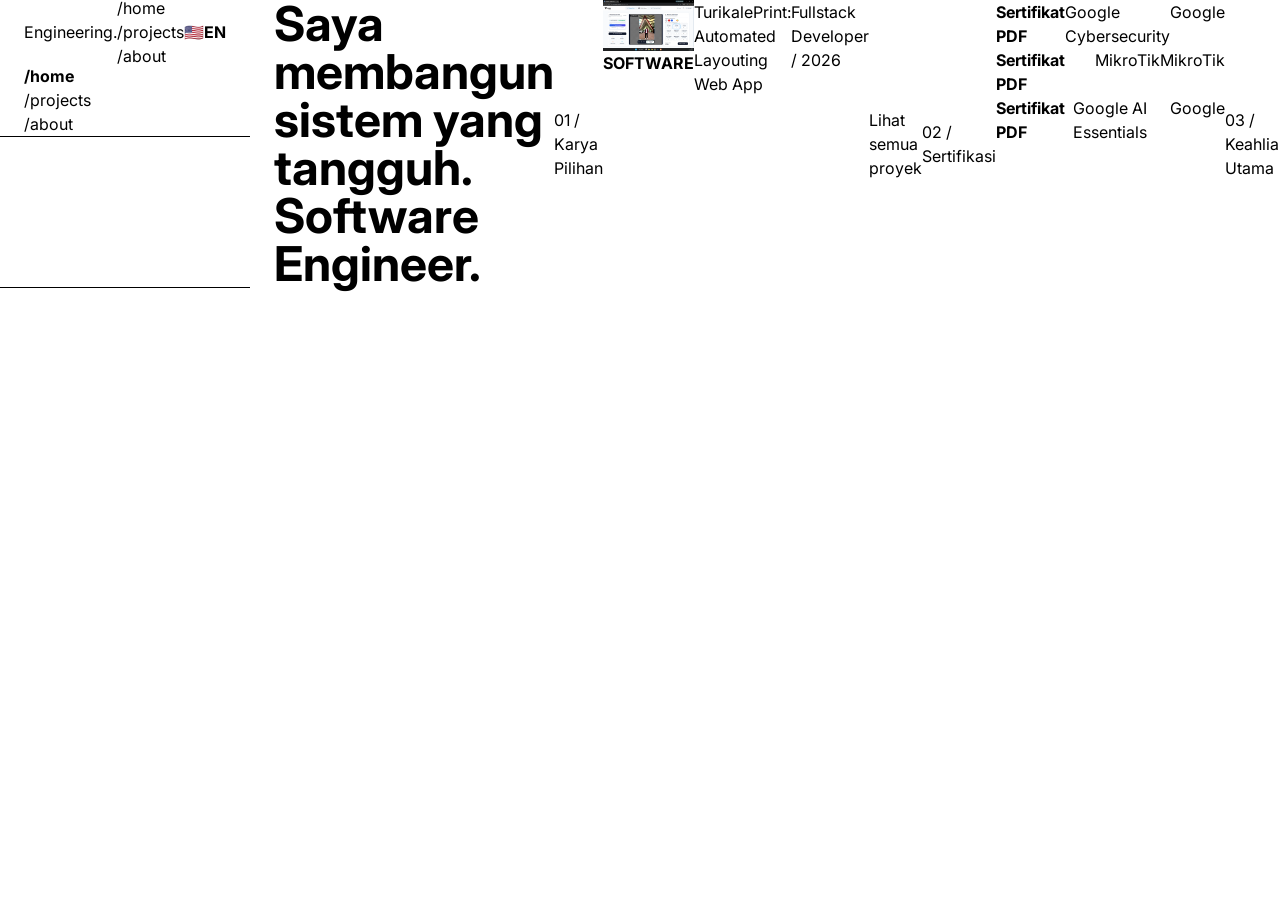
==== index.html @ 5d5f7af2 "update icon github dan linkedin" ====
<!DOCTYPE html>
<html lang="id" class="scroll-smooth">
<head>
    <meta charset="UTF-8">
    <meta name="viewport" content="width=device-width, initial-scale=1.0">
    <title>Engineering.</title>
    
    <!-- Google Fonts: Inter & JetBrains Mono -->
    <link rel="preconnect" href="https://fonts.googleapis.com">
    <link rel="preconnect" href="https://fonts.gstatic.com" crossorigin>
    <link href="https://fonts.googleapis.com/css2?family=Inter:wght@300;400;500;600;700&family=JetBrains+Mono:wght@400;500;700&display=swap" rel="stylesheet">
    
    <!-- Tailwind CSS (via CDN) -->
    <script src="https://cdn.tailwindcss.com"></script>
    <script>
        tailwind.config = {
            theme: {
                extend: {
                    fontFamily: {
                        sans: ['Inter', 'sans-serif'],
                        mono: ['JetBrains Mono', 'monospace'],
                    },
                    colors: {
                        background: '#0A0A0A',
                        surface: '#111111',
                        border: 'rgba(255, 255, 255, 0.1)',
                        text: '#EDEDED',
                        muted: '#888888',
                        accent: '#E5E5E5',
                    }
                }
            }
        }
    </script>

    <!-- Custom CSS -->
    <link rel="stylesheet" href="/assets/css/app.css">
    <style>
        /* Custom minimal scrollbar */
        ::-webkit-scrollbar { width: 8px; }
        ::-webkit-scrollbar-track { background: #0A0A0A; }
        ::-webkit-scrollbar-thumb { background: #333; border-radius: 4px; }
        ::-webkit-scrollbar-thumb:hover { background: #555; }
        
        /* Utility for hairline borders */
        .hairline-t { border-top: 1px solid rgba(255,255,255,0.1); }
        .hairline-b { border-bottom: 1px solid rgba(255,255,255,0.1); }
    </style>
    
    <!-- Lucide Icons -->
    <script src="https://unpkg.com/lucide@latest"></script>
</head>
<body class="bg-background text-text font-sans antialiased selection:bg-white/20 selection:text-white flex flex-col min-h-screen">

    <!-- Header / Navbar Component -->
    <!-- views/components/navbar.php -->
<nav id="navbar" class="sticky top-0 z-50 w-full bg-background/80 backdrop-blur-md border-b border-border transition-all duration-300">
    <div class="max-w-5xl mx-auto px-6">
        <div class="flex items-center justify-between h-16">
            
            <!-- Brand / Logo -->
            <a href="/" class="flex items-center gap-2.5 group focus:outline-none" aria-label="Home">
                <div class="w-2 h-2 rounded-full bg-emerald-500 shadow-[0_0_8px_rgba(16,185,129,0.7)] group-hover:scale-125 transition-transform duration-300"></div>
                <span class="font-mono text-xs md:text-sm font-semibold tracking-tight text-text opacity-90 group-hover:opacity-100 transition-opacity">
                    Engineering.                </span>
            </a>

            <!-- Right Actions Area (Desktop Navigation + Language Switcher + Mobile Toggle) -->
            <div class="flex items-center gap-3 sm:gap-6">
                
                <!-- Desktop Navigation Links -->
                <div class="hidden md:flex items-center gap-1 font-mono text-xs">
                    <a href="/" class="px-3 py-1.5 rounded-lg transition-all duration-200 text-text bg-white/5 font-semibold border border-white/10">
                        <span data-id="/home" data-en="/home">/home</span>
                    </a>
                    <a href="/projects" class="px-3 py-1.5 rounded-lg transition-all duration-200 text-muted hover:text-text hover:bg-white/5 border border-transparent">
                        <span data-id="/projects" data-en="/projects">/projects</span>
                    </a>
                    <a href="/about" class="px-3 py-1.5 rounded-lg transition-all duration-200 text-muted hover:text-text hover:bg-white/5 border border-transparent">
                        <span data-id="/about" data-en="/about">/about</span>
                    </a>
                </div>

                <!-- Language Switcher Button (Desktop & Mobile) -->
                <button type="button" class="lang-switcher-btn group flex items-center gap-1.5 px-2.5 py-1.5 rounded-lg border border-border bg-surface/70 hover:bg-surface hover:border-accent/40 text-xs font-mono text-text transition-all duration-200 cursor-pointer focus:outline-none focus-visible:ring-1 focus-visible:ring-accent" aria-label="Switch Language" title="Switch Language">
                    <span class="lang-flag text-sm leading-none select-none">🇺🇸</span>
                    <span class="lang-label font-bold text-[11px] text-muted group-hover:text-text transition-colors">EN</span>
                </button>

                <!-- Mobile Menu Toggle Button -->
                <div class="md:hidden flex items-center">
                    <button type="button" id="mobile-menu-btn" class="p-2 -mr-2 text-muted hover:text-text hover:bg-white/5 rounded-lg transition-colors focus:outline-none" aria-expanded="false" aria-controls="mobile-menu" aria-label="Toggle menu">
                        <i data-lucide="menu" id="icon-menu" class="w-5 h-5"></i>
                        <i data-lucide="x" id="icon-close" class="w-5 h-5 hidden"></i>
                    </button>
                </div>

            </div>

        </div>
    </div>

    <!-- Mobile Navigation Menu -->
    <div id="mobile-menu" class="md:hidden absolute top-16 left-0 w-full bg-surface/95 backdrop-blur-lg border-b border-border grid grid-rows-[0fr] opacity-0 invisible transition-all duration-300 ease-in-out shadow-2xl overflow-hidden">
        <div class="min-h-0">
            <div class="px-6 py-5 space-y-2 font-mono text-sm">
                <a href="/" class="flex items-center px-3 py-2.5 rounded-lg transition-colors text-text bg-white/10 font-bold">
                    <span data-id="/home" data-en="/home">/home</span>
                </a>
                <a href="/projects" class="flex items-center px-3 py-2.5 rounded-lg transition-colors text-muted hover:text-text hover:bg-white/5">
                    <span data-id="/projects" data-en="/projects">/projects</span>
                </a>
                <a href="/about" class="flex items-center px-3 py-2.5 rounded-lg transition-colors text-muted hover:text-text hover:bg-white/5">
                    <span data-id="/about" data-en="/about">/about</span>
                </a>
            </div>
        </div>
    </div>
</nav>
    <!-- Main Content -->
    <main class="flex-grow flex flex-col">
        <!-- views/home/index.php -->

<div class="max-w-5xl mx-auto px-6 py-24 md:py-32 flex flex-col gap-32">
    
    <!-- Hero Section -->
    <section id="hero" class="flex flex-col">
        <h1 class="text-5xl md:text-7xl lg:text-8xl font-bold tracking-tighter text-text leading-[1.1]">
            <span data-id="Saya membangun sistem yang tangguh." data-en="I build resilient systems.">
                Saya membangun sistem yang tangguh.            </span><br>
            <span class="text-muted font-medium" data-id="Software Engineer." data-en="Software Engineer.">
                Software Engineer.            </span>
        </h1>
    </section>

    <!-- Featured Projects (Gallery) -->
    <section id="projects" class="flex flex-col gap-10">
        <div class="flex items-center gap-4">
            <span class="text-xs font-mono text-muted uppercase tracking-widest" data-id="01 / Karya Pilihan" data-en="01 / Selected Works">01 / Karya Pilihan</span>
            <div class="h-[1px] flex-grow bg-border"></div>
        </div>
        
        <!-- Gallery Grid -->
        <div class="grid grid-cols-1 md:grid-cols-2 gap-8">
                                                                    <a href="/projects/turikaleprint-automated-layouting-web-app" class="group flex flex-col gap-4 cursor-pointer ">
                        <div class="relative w-full aspect-[4/3] md:aspect-video rounded-xl bg-surface border border-border overflow-hidden">
                            <div class="absolute inset-0 bg-gradient-to-br from-white/5 to-transparent opacity-0 group-hover:opacity-100 transition-opacity z-10"></div>
                                                            <img src="/uploads/1788031743_Screenshot10.png" alt="TurikalePrint: Automated Layouting Web App" class="w-full h-full object-cover group-hover:scale-105 transition-transform duration-700">
                                                        
                            <!-- Project Category Type Badge -->
                            <div class="absolute top-3 right-3 z-20">
                                                                    <span class="text-[10px] font-mono font-bold px-2 py-0.5 rounded bg-blue-500/20 text-blue-300 border border-blue-500/30 backdrop-blur-md" data-id="SOFTWARE" data-en="SOFTWARE">SOFTWARE</span>
                                                            </div>
                        </div>
                        <div class="flex flex-col gap-1">
                            <h3 class="text-lg font-medium text-text group-hover:text-accent transition-colors" data-id="TurikalePrint: Automated Layouting Web App" data-en="TurikalePrint: Automated Layouting Web App">
                                TurikalePrint: Automated Layouting Web App                            </h3>
                            <span class="text-sm font-mono text-muted">Fullstack Developer / 2026</span>
                        </div>
                    </a>
                                    </div>
        
        <div class="flex justify-start mt-4">
            <a href="/projects" class="text-sm font-mono text-muted hover:text-text transition-colors flex items-center gap-2 group">
                <span data-id="Lihat semua proyek" data-en="View all projects">Lihat semua proyek</span>
                <i data-lucide="arrow-right" class="w-4 h-4 group-hover:translate-x-1 transition-transform"></i>
            </a>
        </div>
    </section>

    <!-- Featured Certifications (Gallery) -->
    <section id="certifications" class="flex flex-col gap-10">
        <div class="flex items-center gap-4">
            <span class="text-xs font-mono text-muted uppercase tracking-widest" data-id="02 / Sertifikasi" data-en="02 / Certifications">02 / Sertifikasi</span>
            <div class="h-[1px] flex-grow bg-border"></div>
        </div>
        
        <div class="grid grid-cols-2 md:grid-cols-4 gap-6">
                                                                    <div onclick="openPublicCertModal('/uploads/certifications/cert_20260829_204004_2b1495ad.pdf', 'Google Cybersecurity', 'Google', '2026', '', true)" class="group flex flex-col gap-3 cursor-pointer">
                        <div class="relative w-full aspect-[3/4] md:aspect-[4/3] rounded-xl bg-surface border border-border overflow-hidden">
                            <div class="absolute inset-0 bg-gradient-to-br from-white/5 to-transparent opacity-0 group-hover:opacity-100 transition-opacity z-10"></div>
                                                                                                <div class="w-full h-full flex flex-col items-center justify-center bg-red-500/10 p-4 text-center group-hover:scale-105 transition-transform duration-500">
                                        <i data-lucide="file-text" class="w-10 h-10 text-red-400 mb-2"></i>
                                        <span class="text-[10px] font-mono font-bold text-red-400 uppercase tracking-widest" data-id="Sertifikat PDF" data-en="PDF Certificate">Sertifikat PDF</span>
                                    </div>
                                                                                    </div>
                        <div class="flex flex-col">
                            <h3 class="text-sm font-medium text-text group-hover:text-accent transition-colors line-clamp-2">Google Cybersecurity</h3>
                            <span class="text-xs font-mono text-muted mt-1">Google</span>
                        </div>
                    </div>
                                                        <div onclick="openPublicCertModal('/uploads/certifications/cert_20260829_204100_8b343ef8.pdf', 'MikroTik', 'MikroTik', '2024', '', true)" class="group flex flex-col gap-3 cursor-pointer">
                        <div class="relative w-full aspect-[3/4] md:aspect-[4/3] rounded-xl bg-surface border border-border overflow-hidden">
                            <div class="absolute inset-0 bg-gradient-to-br from-white/5 to-transparent opacity-0 group-hover:opacity-100 transition-opacity z-10"></div>
                                                                                                <div class="w-full h-full flex flex-col items-center justify-center bg-red-500/10 p-4 text-center group-hover:scale-105 transition-transform duration-500">
                                        <i data-lucide="file-text" class="w-10 h-10 text-red-400 mb-2"></i>
                                        <span class="text-[10px] font-mono font-bold text-red-400 uppercase tracking-widest" data-id="Sertifikat PDF" data-en="PDF Certificate">Sertifikat PDF</span>
                                    </div>
                                                                                    </div>
                        <div class="flex flex-col">
                            <h3 class="text-sm font-medium text-text group-hover:text-accent transition-colors line-clamp-2">MikroTik</h3>
                            <span class="text-xs font-mono text-muted mt-1">MikroTik</span>
                        </div>
                    </div>
                                                        <div onclick="openPublicCertModal('/uploads/certifications/cert_20260829_204151_4a4c25c8.pdf', 'Google AI Essentials', 'Google', '2026', '', true)" class="group flex flex-col gap-3 cursor-pointer">
                        <div class="relative w-full aspect-[3/4] md:aspect-[4/3] rounded-xl bg-surface border border-border overflow-hidden">
                            <div class="absolute inset-0 bg-gradient-to-br from-white/5 to-transparent opacity-0 group-hover:opacity-100 transition-opacity z-10"></div>
                                                                                                <div class="w-full h-full flex flex-col items-center justify-center bg-red-500/10 p-4 text-center group-hover:scale-105 transition-transform duration-500">
                                        <i data-lucide="file-text" class="w-10 h-10 text-red-400 mb-2"></i>
                                        <span class="text-[10px] font-mono font-bold text-red-400 uppercase tracking-widest" data-id="Sertifikat PDF" data-en="PDF Certificate">Sertifikat PDF</span>
                                    </div>
                                                                                    </div>
                        <div class="flex flex-col">
                            <h3 class="text-sm font-medium text-text group-hover:text-accent transition-colors line-clamp-2">Google AI Essentials</h3>
                            <span class="text-xs font-mono text-muted mt-1">Google</span>
                        </div>
                    </div>
                                    </div>
    </section>

    <!-- Skills / Core Stack -->
    <section id="skills" class="flex flex-col gap-8">
        <div class="flex items-center gap-4">
            <span class="text-xs font-mono text-muted uppercase tracking-widest" data-id="03 / Keahlian Utama" data-en="03 / Core Stack">03 / Keahlian Utama</span>
            <div class="h-[1px] flex-grow bg-border"></div>
        </div>
        
        <div class="flex flex-wrap gap-3">
                                                <span class="px-4 py-2 text-sm font-mono text-text bg-surface border border-border rounded-full hover:border-muted hover:bg-white/5 transition-all">PHP</span>
                                    <span class="px-4 py-2 text-sm font-mono text-text bg-surface border border-border rounded-full hover:border-muted hover:bg-white/5 transition-all">Laravel</span>
                                    <span class="px-4 py-2 text-sm font-mono text-text bg-surface border border-border rounded-full hover:border-muted hover:bg-white/5 transition-all">JavaScript</span>
                                    <span class="px-4 py-2 text-sm font-mono text-text bg-surface border border-border rounded-full hover:border-muted hover:bg-white/5 transition-all">MySQL</span>
                                    <span class="px-4 py-2 text-sm font-mono text-text bg-surface border border-border rounded-full hover:border-muted hover:bg-white/5 transition-all">Docker</span>
                                    <span class="px-4 py-2 text-sm font-mono text-text bg-surface border border-border rounded-full hover:border-muted hover:bg-white/5 transition-all">Linux</span>
                                    <span class="px-4 py-2 text-sm font-mono text-text bg-surface border border-border rounded-full hover:border-muted hover:bg-white/5 transition-all">Cisco</span>
                                    <span class="px-4 py-2 text-sm font-mono text-text bg-surface border border-border rounded-full hover:border-muted hover:bg-white/5 transition-all">MikroTik</span>
                                    </div>
    </section>

    <!-- About Me Teaser -->
    <section id="about" class="flex flex-col gap-6">
        <div class="flex items-center gap-4 mb-2">
            <span class="text-xs font-mono text-muted uppercase tracking-widest" data-id="04 / Ringkasan" data-en="04 / Brief">04 / Ringkasan</span>
            <div class="h-[1px] flex-grow bg-border"></div>
        </div>
        
        <p class="text-lg md:text-2xl text-text leading-relaxed max-w-3xl font-light opacity-90" data-id="Saya mengubah masalah operasional dunia nyata menjadi solusi perangkat lunak yang andal, skalabel, dan efisien." data-en="I turn real-world operational bottlenecks into resilient, scalable, and highly efficient software systems.">
            Saya mengubah masalah operasional dunia nyata menjadi solusi perangkat lunak yang andal, skalabel, dan efisien.        </p>
        
        <div class="mt-6">
            <a href="/about" class="text-sm font-mono text-muted hover:text-text transition-colors flex items-center gap-2 group">
                <span data-id="Baca selengkapnya" data-en="Read full story">Baca selengkapnya</span>
                <i data-lucide="arrow-right" class="w-4 h-4 group-hover:translate-x-1 transition-transform"></i>
            </a>
        </div>
    </section>

</div>

<!-- Certificate Lightbox Modal (Image + PDF) -->
<div id="public-cert-modal" class="fixed inset-0 z-50 bg-black/85 backdrop-blur-md hidden items-center justify-center p-4">
    <div class="relative bg-surface border border-border rounded-2xl max-w-3xl w-full p-6 space-y-4 font-mono shadow-2xl">
        <div class="flex items-start justify-between border-b border-border pb-3">
            <div>
                <h3 id="pub-cert-title" class="text-base md:text-lg font-bold text-text" data-id="Sertifikat" data-en="Certificate">Sertifikat</h3>
                <p id="pub-cert-meta" class="text-xs text-muted mt-0.5"></p>
            </div>
            <button type="button" onclick="closePublicCertModal()" class="text-muted hover:text-text p-1.5 rounded-lg hover:bg-white/5 transition-colors" aria-label="Close modal">
                <i data-lucide="x" class="w-5 h-5"></i>
            </button>
        </div>

        <!-- Viewer Container -->
        <div id="pub-cert-viewer-container" class="w-full h-[450px] bg-background border border-border rounded-xl overflow-hidden flex items-center justify-center">
            <img id="pub-cert-img" src="#" alt="Certificate Preview" class="w-full h-full object-contain hidden">
            <iframe id="pub-cert-pdf-frame" src="" class="w-full h-full border-0 hidden"></iframe>
        </div>

        <div class="flex items-center justify-between pt-2 border-t border-border">
            <div id="pub-cert-direct-download" class="hidden">
                <a id="pub-cert-file-link" href="#" target="_blank" class="inline-flex items-center gap-1.5 text-xs text-muted hover:text-text">
                    <i data-lucide="download" class="w-3.5 h-3.5"></i>
                    <span data-id="Buka / Unduh File" data-en="Open / Download File">Buka / Unduh File</span>
                </a>
            </div>
            <div id="pub-cert-link-wrapper" class="hidden ml-auto">
                <a id="pub-cert-url" href="#" target="_blank" rel="noopener noreferrer" class="inline-flex items-center gap-2 text-xs text-accent hover:underline">
                    <span data-id="Verifikasi Kredensial" data-en="Verify Credential">Verifikasi Kredensial</span>
                    <i data-lucide="external-link" class="w-3.5 h-3.5"></i>
                </a>
            </div>
        </div>
    </div>
</div>

<script>
    function openPublicCertModal(fileSrc, title, issuer, year, credentialUrl, isPdf) {
        const modal = document.getElementById('public-cert-modal');
        const img = document.getElementById('pub-cert-img');
        const pdfFrame = document.getElementById('pub-cert-pdf-frame');
        const titleEl = document.getElementById('pub-cert-title');
        const metaEl = document.getElementById('pub-cert-meta');
        const linkWrapper = document.getElementById('pub-cert-link-wrapper');
        const linkEl = document.getElementById('pub-cert-url');
        const downloadWrap = document.getElementById('pub-cert-direct-download');
        const fileLink = document.getElementById('pub-cert-file-link');

        titleEl.innerText = title;
        metaEl.innerText = issuer + (year ? ' • ' + year : '');

        if (fileSrc) {
            fileLink.href = fileSrc;
            downloadWrap.classList.remove('hidden');

            if (isPdf) {
                img.classList.add('hidden');
                pdfFrame.src = fileSrc;
                pdfFrame.classList.remove('hidden');
            } else {
                pdfFrame.classList.add('hidden');
                pdfFrame.src = '';
                img.src = fileSrc;
                img.classList.remove('hidden');
            }
        } else {
            img.classList.add('hidden');
            pdfFrame.classList.add('hidden');
            downloadWrap.classList.add('hidden');
        }

        if (credentialUrl && (credentialUrl.startsWith('http://') || credentialUrl.startsWith('https://'))) {
            linkEl.href = credentialUrl;
            linkWrapper.classList.remove('hidden');
            linkWrapper.classList.add('flex');
        } else {
            linkWrapper.classList.add('hidden');
            linkWrapper.classList.remove('flex');
        }

        modal.classList.remove('hidden');
        modal.classList.add('flex');

        if (window.lucide) {
            window.lucide.createIcons();
        }
    }

    function closePublicCertModal() {
        const modal = document.getElementById('public-cert-modal');
        const pdfFrame = document.getElementById('pub-cert-pdf-frame');
        pdfFrame.src = '';
        modal.classList.add('hidden');
        modal.classList.remove('flex');
    }

    const certModalEl = document.getElementById('public-cert-modal');
    if (certModalEl) {
        certModalEl.addEventListener('click', function(e) {
            if (e.target === this) {
                closePublicCertModal();
            }
        });
    }
</script>    </main>

    <!-- Footer Component -->
    <!-- views/components/footer.php -->
<footer class="mt-auto border-t border-border bg-background/50 backdrop-blur-sm">
    <div class="max-w-5xl mx-auto px-6 py-10 flex flex-col md:flex-row justify-between items-center gap-6 font-mono text-sm">
        
        <!-- Left: Headline & Direct Contact -->
        <div class="flex flex-col gap-1 text-center md:text-left">
            <span class="text-sm font-semibold text-text opacity-90" data-id="Siap membangun sistem yang tangguh?" data-en="Ready to build something resilient?">
                Siap membangun sistem yang tangguh?            </span>
            <a href="mailto:arifmazhuri@gmail.com" class="text-xs text-muted hover:text-text transition-colors inline-flex items-center gap-1.5 justify-center md:justify-start">
                <span data-id="Hubungi Saya" data-en="Let&#039;s talk">
                    Hubungi Saya                </span>
                <span class="text-muted/60">• arifmazhuri@gmail.com</span>
            </a>
        </div>
        
        <!-- Right: Pure Minimalist Lucide Icon Badges -->
        <div class="flex items-center gap-3">
                            <a href="https://github.com/fagabondz" target="_blank" rel="noopener noreferrer" class="p-2.5 rounded-lg bg-surface border border-border text-muted hover:text-text hover:border-accent/40 hover:bg-white/5 transition-all duration-200" aria-label="GitHub Profile" title="GitHub">
                    <img src="/assets/images/github.png" alt="GitHub" class="w-5 h-5 object-contain hover:opacity-80 transition-opacity">
                </a>
                                        <a href="www.linkedin.com/in/arifmazhuri" target="_blank" rel="noopener noreferrer" class="p-2.5 rounded-lg bg-surface border border-border text-muted hover:text-text hover:border-accent/40 hover:bg-white/5 transition-all duration-200" aria-label="LinkedIn Profile" title="LinkedIn">
                    <img src="/assets/images/linkedin.svg" alt="LinkedIn" class="w-5 h-5 object-contain hover:opacity-80 transition-opacity">
                </a>
                                        <a href="mailto:arifmazhuri@gmail.com" class="p-2.5 rounded-lg bg-surface border border-border text-muted hover:text-text hover:border-accent/40 hover:bg-white/5 transition-all duration-200" aria-label="Send Email" title="Email">
                    <i data-lucide="mail" class="w-4 h-4"></i>
                </a>
                    </div>

    </div>
</footer>
    <!-- Module Initialization Scripts -->
    <script src="/assets/js/navbar.js" type="module"></script>
    <script>
        // Initialize Lucide Icons globally
        lucide.createIcons();
    </script>
</body>
</html>
---- assets/css/app.css ----
/*! tailwindcss v4.3.3 | MIT License | https://tailwindcss.com */
@layer properties;
@layer theme, base, components, utilities;
@layer theme {
  :root, :host {
    --font-sans: "Inter", sans-serif;
    --font-mono: ui-monospace, SFMono-Regular, Menlo, Monaco, Consolas, "Liberation Mono",
      "Courier New", monospace;
    --color-blue-600: oklch(54.6% 0.245 262.881);
    --color-white: #fff;
    --spacing: 0.25rem;
    --container-7xl: 80rem;
    --text-5xl: 3rem;
    --text-5xl--line-height: 1;
    --text-8xl: 6rem;
    --text-8xl--line-height: 1;
    --font-weight-bold: 700;
    --default-font-family: var(--font-sans);
    --default-mono-font-family: var(--font-mono);
  }
}
@layer base {
  *, ::after, ::before, ::backdrop, ::file-selector-button {
    box-sizing: border-box;
    margin: 0;
    padding: 0;
    border: 0 solid;
  }
  html, :host {
    line-height: 1.5;
    -webkit-text-size-adjust: 100%;
    tab-size: 4;
    font-family: var(--default-font-family, -apple-system, BlinkMacSystemFont, "Segoe UI", Roboto, "Helvetica Neue", "Noto Sans", Arial, sans-serif, "Apple Color Emoji", "Segoe UI Emoji", "Segoe UI Symbol", "Noto Color Emoji");
    font-feature-settings: var(--default-font-feature-settings, normal);
    font-variation-settings: var(--default-font-variation-settings, normal);
    -webkit-tap-highlight-color: transparent;
  }
  hr {
    height: 0;
    color: inherit;
    border-top-width: 1px;
  }
  abbr:where([title]) {
    -webkit-text-decoration: underline dotted;
    text-decoration: underline dotted;
  }
  h1, h2, h3, h4, h5, h6 {
    font-size: inherit;
    font-weight: inherit;
  }
  a {
    color: inherit;
    -webkit-text-decoration: inherit;
    text-decoration: inherit;
  }
  b, strong {
    font-weight: bolder;
  }
  code, kbd, samp, pre {
    font-family: var(--default-mono-font-family, ui-monospace, SFMono-Regular, Menlo, Monaco, Consolas, "Liberation Mono", "Courier New", monospace);
    font-feature-settings: var(--default-mono-font-feature-settings, normal);
    font-variation-settings: var(--default-mono-font-variation-settings, normal);
    font-size: 1em;
  }
  small {
    font-size: 80%;
  }
  sub, sup {
    font-size: 75%;
    line-height: 0;
    position: relative;
    vertical-align: baseline;
  }
  sub {
    bottom: -0.25em;
  }
  sup {
    top: -0.5em;
  }
  table {
    text-indent: 0;
    border-color: inherit;
    border-collapse: collapse;
  }
  :-moz-focusring:where(:not(iframe)) {
    outline: auto;
  }
  progress {
    vertical-align: baseline;
  }
  summary {
    display: list-item;
  }
  ol, ul, menu {
    list-style: none;
  }
  img, svg, video, canvas, audio, iframe, embed, object {
    display: block;
    vertical-align: middle;
  }
  img, video {
    max-width: 100%;
    height: auto;
  }
  button, input, select, optgroup, textarea, ::file-selector-button {
    font: inherit;
    font-feature-settings: inherit;
    font-variation-settings: inherit;
    letter-spacing: inherit;
    color: inherit;
    border-radius: 0;
    background-color: transparent;
    opacity: 1;
  }
  :where(select:is([multiple], [size])) optgroup {
    font-weight: bolder;
  }
  :where(select:is([multiple], [size])) optgroup option {
    padding-inline-start: 20px;
  }
  ::file-selector-button {
    margin-inline-end: 4px;
  }
  ::placeholder {
    opacity: 1;
  }
  @supports (not (-webkit-appearance: -apple-pay-button))  or (contain-intrinsic-size: 1px) {
    ::placeholder {
      color: currentcolor;
      @supports (color: color-mix(in lab, red, red)) {
        color: color-mix(in oklab, currentcolor 50%, transparent);
      }
    }
  }
  textarea {
    resize: vertical;
  }
  ::-webkit-search-decoration {
    -webkit-appearance: none;
  }
  ::-webkit-date-and-time-value {
    min-height: 1lh;
    text-align: inherit;
  }
  ::-webkit-datetime-edit {
    display: inline-flex;
  }
  ::-webkit-datetime-edit-fields-wrapper {
    padding: 0;
  }
  ::-webkit-datetime-edit, ::-webkit-datetime-edit-year-field, ::-webkit-datetime-edit-month-field, ::-webkit-datetime-edit-day-field, ::-webkit-datetime-edit-hour-field, ::-webkit-datetime-edit-minute-field, ::-webkit-datetime-edit-second-field, ::-webkit-datetime-edit-millisecond-field, ::-webkit-datetime-edit-meridiem-field {
    padding-block: 0;
  }
  ::-webkit-calendar-picker-indicator {
    line-height: 1;
  }
  :-moz-ui-invalid {
    box-shadow: none;
  }
  button, input:where([type="button"], [type="reset"], [type="submit"]), ::file-selector-button {
    appearance: button;
  }
  ::-webkit-inner-spin-button, ::-webkit-outer-spin-button {
    height: auto;
  }
  [hidden]:where(:not([hidden="until-found"])) {
    display: none !important;
  }
}
@layer utilities {
  .static {
    position: static;
  }
  .sticky {
    position: sticky;
  }
  .top-0 {
    top: 0px;
  }
  .mx-auto {
    margin-inline: auto;
  }
  .flex {
    display: flex;
  }
  .h-16 {
    height: calc(var(--spacing) * 16);
  }
  .max-w-7xl {
    max-width: var(--container-7xl);
  }
  .items-center {
    align-items: center;
  }
  .justify-between {
    justify-content: space-between;
  }
  .border-b {
    border-bottom-style: var(--tw-border-style);
    border-bottom-width: 1px;
  }
  .bg-white {
    background-color: var(--color-white);
  }
  .px-6 {
    padding-inline: calc(var(--spacing) * 6);
  }
  .text-5xl {
    font-size: var(--text-5xl);
    line-height: var(--tw-leading, var(--text-5xl--line-height));
  }
  .font-bold {
    --tw-font-weight: var(--font-weight-bold);
    font-weight: var(--font-weight-bold);
  }
  .text-blue-600 {
    color: var(--color-blue-600);
  }
}
@layer theme, base, components, utilities;
@layer theme;
@layer base {
  *, ::after, ::before, ::backdrop, ::file-selector-button {
    box-sizing: border-box;
    margin: 0;
    padding: 0;
    border: 0 solid;
  }
  html, :host {
    line-height: 1.5;
    -webkit-text-size-adjust: 100%;
    tab-size: 4;
    font-family: var(--default-font-family, -apple-system, BlinkMacSystemFont, "Segoe UI", Roboto, "Helvetica Neue", "Noto Sans", Arial, sans-serif, "Apple Color Emoji", "Segoe UI Emoji", "Segoe UI Symbol", "Noto Color Emoji");
    font-feature-settings: var(--default-font-feature-settings, normal);
    font-variation-settings: var(--default-font-variation-settings, normal);
    -webkit-tap-highlight-color: transparent;
  }
  hr {
    height: 0;
    color: inherit;
    border-top-width: 1px;
  }
  abbr:where([title]) {
    -webkit-text-decoration: underline dotted;
    text-decoration: underline dotted;
  }
  h1, h2, h3, h4, h5, h6 {
    font-size: inherit;
    font-weight: inherit;
  }
  a {
    color: inherit;
    -webkit-text-decoration: inherit;
    text-decoration: inherit;
  }
  b, strong {
    font-weight: bolder;
  }
  code, kbd, samp, pre {
    font-family: var(--default-mono-font-family, ui-monospace, SFMono-Regular, Menlo, Monaco, Consolas, "Liberation Mono", "Courier New", monospace);
    font-feature-settings: var(--default-mono-font-feature-settings, normal);
    font-variation-settings: var(--default-mono-font-variation-settings, normal);
    font-size: 1em;
  }
  small {
    font-size: 80%;
  }
  sub, sup {
    font-size: 75%;
    line-height: 0;
    position: relative;
    vertical-align: baseline;
  }
  sub {
    bottom: -0.25em;
  }
  sup {
    top: -0.5em;
  }
  table {
    text-indent: 0;
    border-color: inherit;
    border-collapse: collapse;
  }
  :-moz-focusring:where(:not(iframe)) {
    outline: auto;
  }
  progress {
    vertical-align: baseline;
  }
  summary {
    display: list-item;
  }
  ol, ul, menu {
    list-style: none;
  }
  img, svg, video, canvas, audio, iframe, embed, object {
    display: block;
    vertical-align: middle;
  }
  img, video {
    max-width: 100%;
    height: auto;
  }
  button, input, select, optgroup, textarea, ::file-selector-button {
    font: inherit;
    font-feature-settings: inherit;
    font-variation-settings: inherit;
    letter-spacing: inherit;
    color: inherit;
    border-radius: 0;
    background-color: transparent;
    opacity: 1;
  }
  :where(select:is([multiple], [size])) optgroup {
    font-weight: bolder;
  }
  :where(select:is([multiple], [size])) optgroup option {
    padding-inline-start: 20px;
  }
  ::file-selector-button {
    margin-inline-end: 4px;
  }
  ::placeholder {
    opacity: 1;
  }
  @supports (not (-webkit-appearance: -apple-pay-button))  or (contain-intrinsic-size: 1px) {
    ::placeholder {
      color: currentcolor;
      @supports (color: color-mix(in lab, red, red)) {
        color: color-mix(in oklab, currentcolor 50%, transparent);
      }
    }
  }
  textarea {
    resize: vertical;
  }
  ::-webkit-search-decoration {
    -webkit-appearance: none;
  }
  ::-webkit-date-and-time-value {
    min-height: 1lh;
    text-align: inherit;
  }
  ::-webkit-datetime-edit {
    display: inline-flex;
  }
  ::-webkit-datetime-edit-fields-wrapper {
    padding: 0;
  }
  ::-webkit-datetime-edit, ::-webkit-datetime-edit-year-field, ::-webkit-datetime-edit-month-field, ::-webkit-datetime-edit-day-field, ::-webkit-datetime-edit-hour-field, ::-webkit-datetime-edit-minute-field, ::-webkit-datetime-edit-second-field, ::-webkit-datetime-edit-millisecond-field, ::-webkit-datetime-edit-meridiem-field {
    padding-block: 0;
  }
  ::-webkit-calendar-picker-indicator {
    line-height: 1;
  }
  :-moz-ui-invalid {
    box-shadow: none;
  }
  button, input:where([type="button"], [type="reset"], [type="submit"]), ::file-selector-button {
    appearance: button;
  }
  ::-webkit-inner-spin-button, ::-webkit-outer-spin-button {
    height: auto;
  }
  [hidden]:where(:not([hidden="until-found"])) {
    display: none !important;
  }
}
@layer utilities;
@property --tw-border-style {
  syntax: "*";
  inherits: false;
  initial-value: solid;
}
@property --tw-font-weight {
  syntax: "*";
  inherits: false;
}
@layer properties {
  @supports ((-webkit-hyphens: none) and (not (margin-trim: inline))) or ((-moz-orient: inline) and (not (color:rgb(from red r g b)))) {
    *, ::before, ::after, ::backdrop {
      --tw-border-style: solid;
      --tw-font-weight: initial;
    }
  }
}
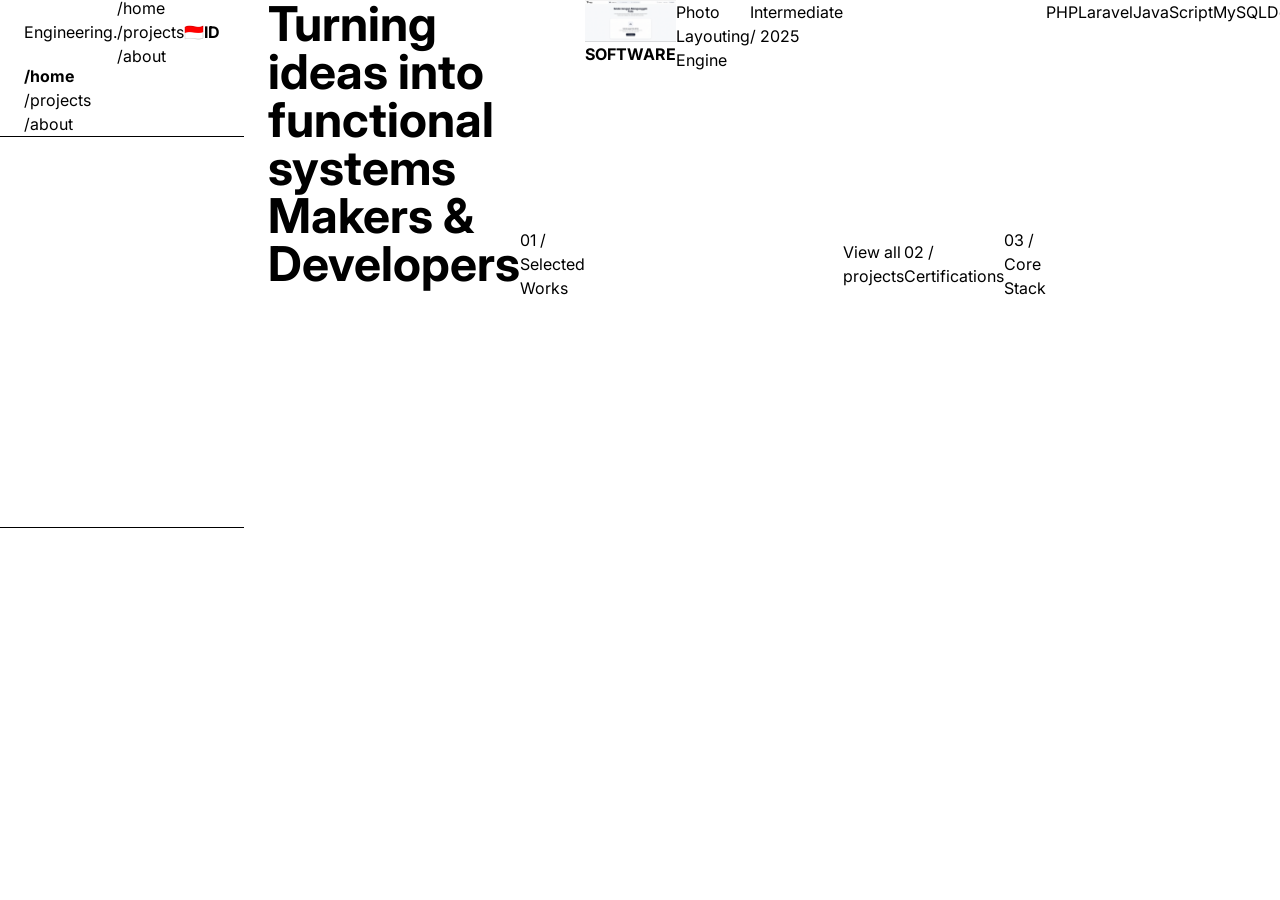
==== commit 8c2292f5: "perubahan struktur eportfolio" ====
--- a/index.html
+++ b/index.html
@@ -1,8 +1,14 @@
 <!DOCTYPE html>
-<html lang="id" class="scroll-smooth">
+<html lang="en" class="scroll-smooth">
 <head>
     <meta charset="UTF-8">
     <meta name="viewport" content="width=device-width, initial-scale=1.0">
+    <script>
+        (function() {
+            var lang = localStorage.getItem('portfolio_lang') || 'en';
+            document.documentElement.lang = lang;
+        })();
+    </script>
     <title>Engineering.</title>
     
     <!-- Google Fonts: Inter & JetBrains Mono -->
@@ -82,9 +88,9 @@
                 </div>
 
                 <!-- Language Switcher Button (Desktop & Mobile) -->
-                <button type="button" class="lang-switcher-btn group flex items-center gap-1.5 px-2.5 py-1.5 rounded-lg border border-border bg-surface/70 hover:bg-surface hover:border-accent/40 text-xs font-mono text-text transition-all duration-200 cursor-pointer focus:outline-none focus-visible:ring-1 focus-visible:ring-accent" aria-label="Switch Language" title="Switch Language">
-                    <span class="lang-flag text-sm leading-none select-none">🇺🇸</span>
-                    <span class="lang-label font-bold text-[11px] text-muted group-hover:text-text transition-colors">EN</span>
+                <button type="button" class="lang-switcher-btn group flex items-center gap-1.5 px-2.5 py-1.5 rounded-lg border border-border bg-surface/70 hover:bg-surface hover:border-accent/40 text-xs font-mono text-text transition-all duration-200 cursor-pointer focus:outline-none focus-visible:ring-1 focus-visible:ring-accent" aria-label="Ganti ke Bahasa Indonesia" title="Ganti ke Bahasa Indonesia">
+                    <span class="lang-flag text-sm leading-none select-none">🇮🇩</span>
+                    <span class="lang-label font-bold text-[11px] text-muted group-hover:text-text transition-colors">ID</span>
                 </button>
 
                 <!-- Mobile Menu Toggle Button -->
@@ -126,26 +132,26 @@
     <!-- Hero Section -->
     <section id="hero" class="flex flex-col">
         <h1 class="text-5xl md:text-7xl lg:text-8xl font-bold tracking-tighter text-text leading-[1.1]">
-            <span data-id="Saya membangun sistem yang tangguh." data-en="I build resilient systems.">
-                Saya membangun sistem yang tangguh.            </span><br>
-            <span class="text-muted font-medium" data-id="Software Engineer." data-en="Software Engineer.">
-                Software Engineer.            </span>
+            <span data-id="Menghidupkan ide menjadi sistem yang berfungsi" data-en="Turning ideas into functional systems">
+                Turning ideas into functional systems            </span><br>
+            <span class="text-muted font-medium" data-id="Maker &amp; Developer" data-en="Makers &amp; Developers">
+                Makers &amp; Developers            </span>
         </h1>
     </section>
 
     <!-- Featured Projects (Gallery) -->
     <section id="projects" class="flex flex-col gap-10">
         <div class="flex items-center gap-4">
-            <span class="text-xs font-mono text-muted uppercase tracking-widest" data-id="01 / Karya Pilihan" data-en="01 / Selected Works">01 / Karya Pilihan</span>
+            <span class="text-xs font-mono text-muted uppercase tracking-widest" data-id="01 / Karya Pilihan" data-en="01 / Selected Works">01 / Selected Works</span>
             <div class="h-[1px] flex-grow bg-border"></div>
         </div>
         
         <!-- Gallery Grid -->
         <div class="grid grid-cols-1 md:grid-cols-2 gap-8">
-                                                                    <a href="/projects/turikaleprint-automated-layouting-web-app" class="group flex flex-col gap-4 cursor-pointer ">
+                                                                    <a href="/projects/photo-layouting-engine" class="group flex flex-col gap-4 cursor-pointer ">
                         <div class="relative w-full aspect-[4/3] md:aspect-video rounded-xl bg-surface border border-border overflow-hidden">
                             <div class="absolute inset-0 bg-gradient-to-br from-white/5 to-transparent opacity-0 group-hover:opacity-100 transition-opacity z-10"></div>
-                                                            <img src="/uploads/1788031743_Screenshot10.png" alt="TurikalePrint: Automated Layouting Web App" class="w-full h-full object-cover group-hover:scale-105 transition-transform duration-700">
+                                                            <img src="/uploads/1789835420_0_Gemini_Generated_Image_v53u3iv53u3iv53u.jpg" alt="Photo Layouting Engine" class="w-full h-full object-cover group-hover:scale-105 transition-transform duration-700">
                                                         
                             <!-- Project Category Type Badge -->
                             <div class="absolute top-3 right-3 z-20">
@@ -153,16 +159,16 @@
                                                             </div>
                         </div>
                         <div class="flex flex-col gap-1">
-                            <h3 class="text-lg font-medium text-text group-hover:text-accent transition-colors" data-id="TurikalePrint: Automated Layouting Web App" data-en="TurikalePrint: Automated Layouting Web App">
-                                TurikalePrint: Automated Layouting Web App                            </h3>
-                            <span class="text-sm font-mono text-muted">Fullstack Developer / 2026</span>
+                            <h3 class="text-lg font-medium text-text group-hover:text-accent transition-colors" data-id="Photo Layouting Engine" data-en="Photo Layouting Engine">
+                                Photo Layouting Engine                            </h3>
+                            <span class="text-sm font-mono text-muted">Intermediate / 2025</span>
                         </div>
                     </a>
                                     </div>
         
         <div class="flex justify-start mt-4">
             <a href="/projects" class="text-sm font-mono text-muted hover:text-text transition-colors flex items-center gap-2 group">
-                <span data-id="Lihat semua proyek" data-en="View all projects">Lihat semua proyek</span>
+                <span data-id="Lihat semua proyek" data-en="View all projects">View all projects</span>
                 <i data-lucide="arrow-right" class="w-4 h-4 group-hover:translate-x-1 transition-transform"></i>
             </a>
         </div>
@@ -171,57 +177,18 @@
     <!-- Featured Certifications (Gallery) -->
     <section id="certifications" class="flex flex-col gap-10">
         <div class="flex items-center gap-4">
-            <span class="text-xs font-mono text-muted uppercase tracking-widest" data-id="02 / Sertifikasi" data-en="02 / Certifications">02 / Sertifikasi</span>
+            <span class="text-xs font-mono text-muted uppercase tracking-widest" data-id="02 / Sertifikasi" data-en="02 / Certifications">02 / Certifications</span>
             <div class="h-[1px] flex-grow bg-border"></div>
         </div>
         
         <div class="grid grid-cols-2 md:grid-cols-4 gap-6">
-                                                                    <div onclick="openPublicCertModal('/uploads/certifications/cert_20260829_204004_2b1495ad.pdf', 'Google Cybersecurity', 'Google', '2026', '', true)" class="group flex flex-col gap-3 cursor-pointer">
-                        <div class="relative w-full aspect-[3/4] md:aspect-[4/3] rounded-xl bg-surface border border-border overflow-hidden">
-                            <div class="absolute inset-0 bg-gradient-to-br from-white/5 to-transparent opacity-0 group-hover:opacity-100 transition-opacity z-10"></div>
-                                                                                                <div class="w-full h-full flex flex-col items-center justify-center bg-red-500/10 p-4 text-center group-hover:scale-105 transition-transform duration-500">
-                                        <i data-lucide="file-text" class="w-10 h-10 text-red-400 mb-2"></i>
-                                        <span class="text-[10px] font-mono font-bold text-red-400 uppercase tracking-widest" data-id="Sertifikat PDF" data-en="PDF Certificate">Sertifikat PDF</span>
-                                    </div>
-                                                                                    </div>
-                        <div class="flex flex-col">
-                            <h3 class="text-sm font-medium text-text group-hover:text-accent transition-colors line-clamp-2">Google Cybersecurity</h3>
-                            <span class="text-xs font-mono text-muted mt-1">Google</span>
-                        </div>
                     </div>
-                                                        <div onclick="openPublicCertModal('/uploads/certifications/cert_20260829_204100_8b343ef8.pdf', 'MikroTik', 'MikroTik', '2024', '', true)" class="group flex flex-col gap-3 cursor-pointer">
-                        <div class="relative w-full aspect-[3/4] md:aspect-[4/3] rounded-xl bg-surface border border-border overflow-hidden">
-                            <div class="absolute inset-0 bg-gradient-to-br from-white/5 to-transparent opacity-0 group-hover:opacity-100 transition-opacity z-10"></div>
-                                                                                                <div class="w-full h-full flex flex-col items-center justify-center bg-red-500/10 p-4 text-center group-hover:scale-105 transition-transform duration-500">
-                                        <i data-lucide="file-text" class="w-10 h-10 text-red-400 mb-2"></i>
-                                        <span class="text-[10px] font-mono font-bold text-red-400 uppercase tracking-widest" data-id="Sertifikat PDF" data-en="PDF Certificate">Sertifikat PDF</span>
-                                    </div>
-                                                                                    </div>
-                        <div class="flex flex-col">
-                            <h3 class="text-sm font-medium text-text group-hover:text-accent transition-colors line-clamp-2">MikroTik</h3>
-                            <span class="text-xs font-mono text-muted mt-1">MikroTik</span>
-                        </div>
-                    </div>
-                                                        <div onclick="openPublicCertModal('/uploads/certifications/cert_20260829_204151_4a4c25c8.pdf', 'Google AI Essentials', 'Google', '2026', '', true)" class="group flex flex-col gap-3 cursor-pointer">
-                        <div class="relative w-full aspect-[3/4] md:aspect-[4/3] rounded-xl bg-surface border border-border overflow-hidden">
-                            <div class="absolute inset-0 bg-gradient-to-br from-white/5 to-transparent opacity-0 group-hover:opacity-100 transition-opacity z-10"></div>
-                                                                                                <div class="w-full h-full flex flex-col items-center justify-center bg-red-500/10 p-4 text-center group-hover:scale-105 transition-transform duration-500">
-                                        <i data-lucide="file-text" class="w-10 h-10 text-red-400 mb-2"></i>
-                                        <span class="text-[10px] font-mono font-bold text-red-400 uppercase tracking-widest" data-id="Sertifikat PDF" data-en="PDF Certificate">Sertifikat PDF</span>
-                                    </div>
-                                                                                    </div>
-                        <div class="flex flex-col">
-                            <h3 class="text-sm font-medium text-text group-hover:text-accent transition-colors line-clamp-2">Google AI Essentials</h3>
-                            <span class="text-xs font-mono text-muted mt-1">Google</span>
-                        </div>
-                    </div>
-                                    </div>
     </section>
 
     <!-- Skills / Core Stack -->
     <section id="skills" class="flex flex-col gap-8">
         <div class="flex items-center gap-4">
-            <span class="text-xs font-mono text-muted uppercase tracking-widest" data-id="03 / Keahlian Utama" data-en="03 / Core Stack">03 / Keahlian Utama</span>
+            <span class="text-xs font-mono text-muted uppercase tracking-widest" data-id="03 / Keahlian Utama" data-en="03 / Core Stack">03 / Core Stack</span>
             <div class="h-[1px] flex-grow bg-border"></div>
         </div>
         
@@ -234,22 +201,24 @@
                                     <span class="px-4 py-2 text-sm font-mono text-text bg-surface border border-border rounded-full hover:border-muted hover:bg-white/5 transition-all">Linux</span>
                                     <span class="px-4 py-2 text-sm font-mono text-text bg-surface border border-border rounded-full hover:border-muted hover:bg-white/5 transition-all">Cisco</span>
                                     <span class="px-4 py-2 text-sm font-mono text-text bg-surface border border-border rounded-full hover:border-muted hover:bg-white/5 transition-all">MikroTik</span>
+                                    <span class="px-4 py-2 text-sm font-mono text-text bg-surface border border-border rounded-full hover:border-muted hover:bg-white/5 transition-all">Tailwind CSS</span>
+                                    <span class="px-4 py-2 text-sm font-mono text-text bg-surface border border-border rounded-full hover:border-muted hover:bg-white/5 transition-all">Python</span>
                                     </div>
     </section>
 
     <!-- About Me Teaser -->
     <section id="about" class="flex flex-col gap-6">
         <div class="flex items-center gap-4 mb-2">
-            <span class="text-xs font-mono text-muted uppercase tracking-widest" data-id="04 / Ringkasan" data-en="04 / Brief">04 / Ringkasan</span>
+            <span class="text-xs font-mono text-muted uppercase tracking-widest" data-id="04 / Ringkasan" data-en="04 / Brief">04 / Brief</span>
             <div class="h-[1px] flex-grow bg-border"></div>
         </div>
         
-        <p class="text-lg md:text-2xl text-text leading-relaxed max-w-3xl font-light opacity-90" data-id="Saya mengubah masalah operasional dunia nyata menjadi solusi perangkat lunak yang andal, skalabel, dan efisien." data-en="I turn real-world operational bottlenecks into resilient, scalable, and highly efficient software systems.">
-            Saya mengubah masalah operasional dunia nyata menjadi solusi perangkat lunak yang andal, skalabel, dan efisien.        </p>
-        
+                            <p class="text-lg md:text-2xl text-text leading-relaxed max-w-3xl font-light opacity-90" data-id="Selain merancang arsitektur perangkat lunak yang andal dan skalabel, saya juga seorang maker yang aktif melakukan riset &amp; pengembangan (Garage R&amp;D) untuk rekayasa fisik/mekanikal—seperti perakitan buggy, drone, dan purwarupa eksperimental." data-en="Beyond engineering resilient and scalable software systems, I am also a hands-on maker actively conducting garage R&amp;D for physical and mechanical builds—such as custom buggies, drones, and experimental hardware prototypes.">
+                Beyond engineering resilient and scalable software systems, I am also a hands-on maker actively conducting garage R&amp;D for physical and mechanical builds—such as custom buggies, drones, and experimental hardware prototypes.            </p>
+                
         <div class="mt-6">
             <a href="/about" class="text-sm font-mono text-muted hover:text-text transition-colors flex items-center gap-2 group">
-                <span data-id="Baca selengkapnya" data-en="Read full story">Baca selengkapnya</span>
+                <span data-id="Baca selengkapnya" data-en="Read full story">Read full story</span>
                 <i data-lucide="arrow-right" class="w-4 h-4 group-hover:translate-x-1 transition-transform"></i>
             </a>
         </div>
@@ -262,7 +231,7 @@
     <div class="relative bg-surface border border-border rounded-2xl max-w-3xl w-full p-6 space-y-4 font-mono shadow-2xl">
         <div class="flex items-start justify-between border-b border-border pb-3">
             <div>
-                <h3 id="pub-cert-title" class="text-base md:text-lg font-bold text-text" data-id="Sertifikat" data-en="Certificate">Sertifikat</h3>
+                <h3 id="pub-cert-title" class="text-base md:text-lg font-bold text-text" data-id="Sertifikat" data-en="Certificate">Certificate</h3>
                 <p id="pub-cert-meta" class="text-xs text-muted mt-0.5"></p>
             </div>
             <button type="button" onclick="closePublicCertModal()" class="text-muted hover:text-text p-1.5 rounded-lg hover:bg-white/5 transition-colors" aria-label="Close modal">
@@ -280,12 +249,12 @@
             <div id="pub-cert-direct-download" class="hidden">
                 <a id="pub-cert-file-link" href="#" target="_blank" class="inline-flex items-center gap-1.5 text-xs text-muted hover:text-text">
                     <i data-lucide="download" class="w-3.5 h-3.5"></i>
-                    <span data-id="Buka / Unduh File" data-en="Open / Download File">Buka / Unduh File</span>
+                    <span data-id="Buka / Unduh File" data-en="Open / Download File">Open / Download File</span>
                 </a>
             </div>
             <div id="pub-cert-link-wrapper" class="hidden ml-auto">
                 <a id="pub-cert-url" href="#" target="_blank" rel="noopener noreferrer" class="inline-flex items-center gap-2 text-xs text-accent hover:underline">
-                    <span data-id="Verifikasi Kredensial" data-en="Verify Credential">Verifikasi Kredensial</span>
+                    <span data-id="Verifikasi Kredensial" data-en="Verify Credential">Verify Credential</span>
                     <i data-lucide="external-link" class="w-3.5 h-3.5"></i>
                 </a>
             </div>
@@ -370,12 +339,12 @@
         
         <!-- Left: Headline & Direct Contact -->
         <div class="flex flex-col gap-1 text-center md:text-left">
-            <span class="text-sm font-semibold text-text opacity-90" data-id="Siap membangun sistem yang tangguh?" data-en="Ready to build something resilient?">
-                Siap membangun sistem yang tangguh?            </span>
-            <a href="mailto:arifmazhuri@gmail.com" class="text-xs text-muted hover:text-text transition-colors inline-flex items-center gap-1.5 justify-center md:justify-start">
-                <span data-id="Hubungi Saya" data-en="Let&#039;s talk">
-                    Hubungi Saya                </span>
-                <span class="text-muted/60">• arifmazhuri@gmail.com</span>
+            <span class="text-sm font-semibold text-text opacity-90" data-id="Siap membangun sistem yang tangguh?" data-en="do something in a different way">
+                do something in a different way            </span>
+            <a href="mailto:" class="text-xs text-muted hover:text-text transition-colors inline-flex items-center gap-1.5 justify-center md:justify-start">
+                <span data-id="Hubungi Saya" data-en="2026">
+                    2026                </span>
+                <span class="text-muted/60">• </span>
             </a>
         </div>
         
@@ -384,13 +353,7 @@
                             <a href="https://github.com/fagabondz" target="_blank" rel="noopener noreferrer" class="p-2.5 rounded-lg bg-surface border border-border text-muted hover:text-text hover:border-accent/40 hover:bg-white/5 transition-all duration-200" aria-label="GitHub Profile" title="GitHub">
                     <img src="/assets/images/github.png" alt="GitHub" class="w-5 h-5 object-contain hover:opacity-80 transition-opacity">
                 </a>
-                                        <a href="www.linkedin.com/in/arifmazhuri" target="_blank" rel="noopener noreferrer" class="p-2.5 rounded-lg bg-surface border border-border text-muted hover:text-text hover:border-accent/40 hover:bg-white/5 transition-all duration-200" aria-label="LinkedIn Profile" title="LinkedIn">
-                    <img src="/assets/images/linkedin.svg" alt="LinkedIn" class="w-5 h-5 object-contain hover:opacity-80 transition-opacity">
-                </a>
-                                        <a href="mailto:arifmazhuri@gmail.com" class="p-2.5 rounded-lg bg-surface border border-border text-muted hover:text-text hover:border-accent/40 hover:bg-white/5 transition-all duration-200" aria-label="Send Email" title="Email">
-                    <i data-lucide="mail" class="w-4 h-4"></i>
-                </a>
-                    </div>
+                                            </div>
 
     </div>
 </footer>
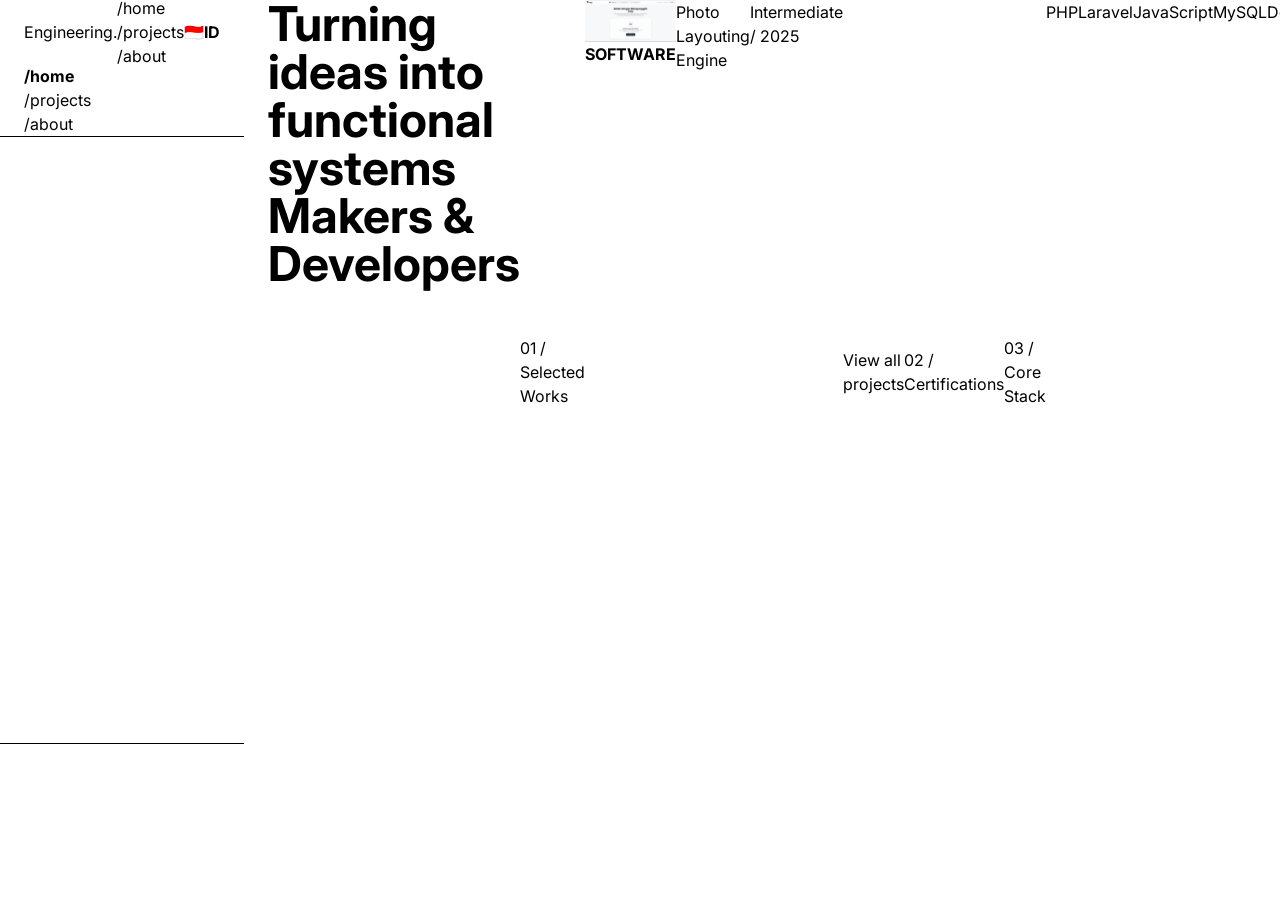
==== commit 7c00ac14: "pembaruan struktur eportfolio" ====
--- a/index.html
+++ b/index.html
@@ -213,8 +213,8 @@
             <div class="h-[1px] flex-grow bg-border"></div>
         </div>
         
-                            <p class="text-lg md:text-2xl text-text leading-relaxed max-w-3xl font-light opacity-90" data-id="Selain merancang arsitektur perangkat lunak yang andal dan skalabel, saya juga seorang maker yang aktif melakukan riset &amp; pengembangan (Garage R&amp;D) untuk rekayasa fisik/mekanikal—seperti perakitan buggy, drone, dan purwarupa eksperimental." data-en="Beyond engineering resilient and scalable software systems, I am also a hands-on maker actively conducting garage R&amp;D for physical and mechanical builds—such as custom buggies, drones, and experimental hardware prototypes.">
-                Beyond engineering resilient and scalable software systems, I am also a hands-on maker actively conducting garage R&amp;D for physical and mechanical builds—such as custom buggies, drones, and experimental hardware prototypes.            </p>
+                            <p class="text-lg md:text-2xl text-text leading-relaxed max-w-3xl font-light opacity-90" data-id="Ketertarikan saya pada engineering didorong oleh rasa penasaran untuk terus belajar. Saat tidak sedang mengeksplorasi kode dan membangun perangkat lunak seringkali dengan bantuan AI sebagai rekan diskusi saya biasanya berada di garasi. Saya menikmati proses, merakit komponen mekanik secara langsung untuk memahami bagaimana sebuah sistem fisik bekerja." data-en="My interest in engineering is driven by curiosity to keep learning. When I&#039;m not exploring code and building software, often with the help of AI as my discussion partner, I&#039;m usually in the garage. I enjoy the process of assembling mechanical components directly to understand how a physical system works.">
+                My interest in engineering is driven by curiosity to keep learning. When I&#039;m not exploring code and building software, often with the help of AI as my discussion partner, I&#039;m usually in the garage. I enjoy the process of assembling mechanical components directly to understand how a physical system works.            </p>
                 
         <div class="mt-6">
             <a href="/about" class="text-sm font-mono text-muted hover:text-text transition-colors flex items-center gap-2 group">
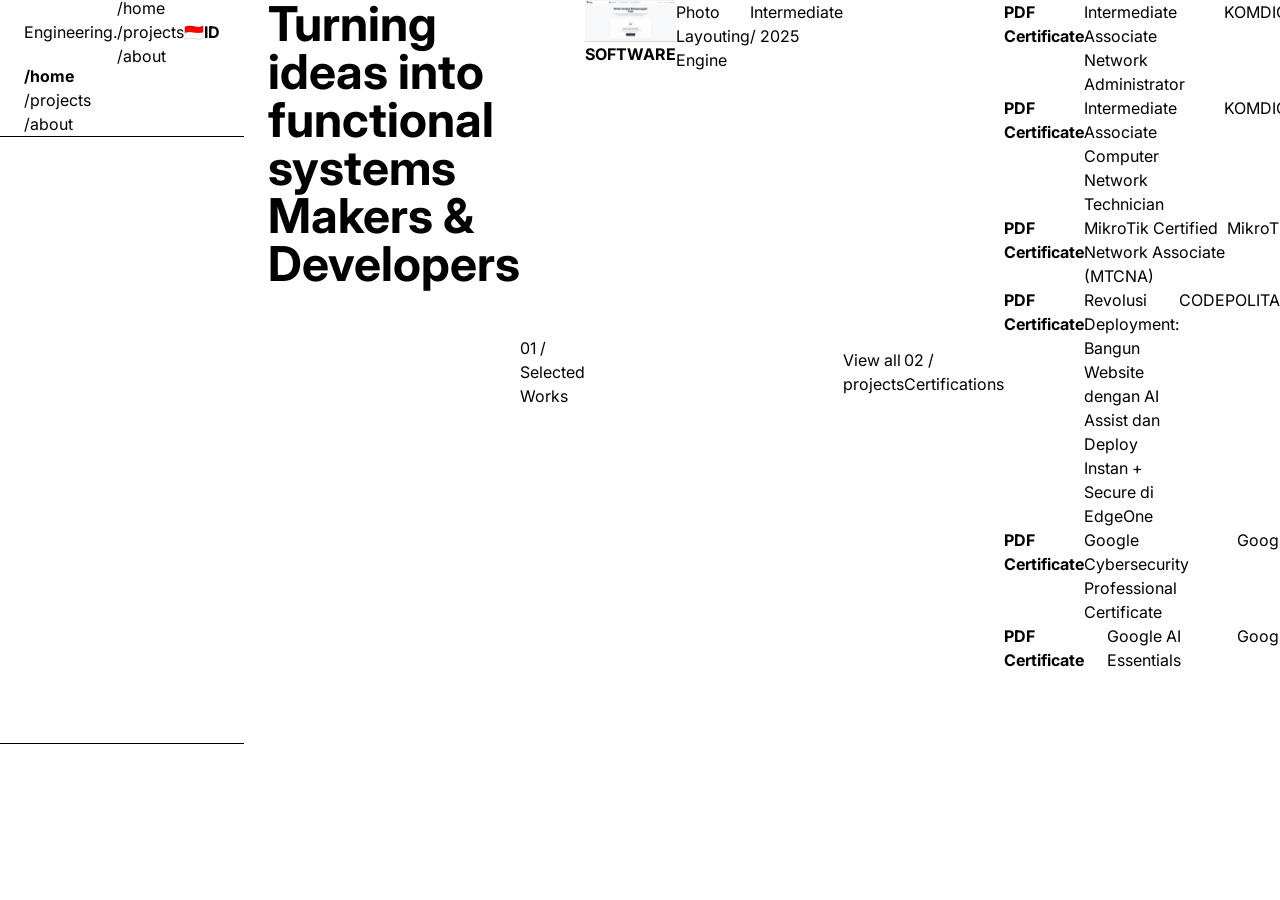
==== commit 65917b82: "updated certification" ====
--- a/index.html
+++ b/index.html
@@ -182,7 +182,85 @@
         </div>
         
         <div class="grid grid-cols-2 md:grid-cols-4 gap-6">
-                    </div>
+                                                                    <div onclick="openPublicCertModal('/uploads/certifications/cert_20261001_095602_241a574c.pdf', 'Intermediate Associate Network Administrator', 'KOMDIGI', '2026', '', true)" class="group flex flex-col gap-3 cursor-pointer">
+                        <div class="relative w-full aspect-[3/4] md:aspect-[4/3] rounded-xl bg-surface border border-border overflow-hidden">
+                            <div class="absolute inset-0 bg-gradient-to-br from-white/5 to-transparent opacity-0 group-hover:opacity-100 transition-opacity z-10"></div>
+                                                                                                <div class="w-full h-full flex flex-col items-center justify-center bg-red-500/10 p-4 text-center group-hover:scale-105 transition-transform duration-500">
+                                        <i data-lucide="file-text" class="w-10 h-10 text-red-400 mb-2"></i>
+                                        <span class="text-[10px] font-mono font-bold text-red-400 uppercase tracking-widest" data-id="Sertifikat PDF" data-en="PDF Certificate">PDF Certificate</span>
+                                    </div>
+                                                                                    </div>
+                        <div class="flex flex-col">
+                            <h3 class="text-sm font-medium text-text group-hover:text-accent transition-colors line-clamp-2">Intermediate Associate Network Administrator</h3>
+                            <span class="text-xs font-mono text-muted mt-1">KOMDIGI</span>
+                        </div>
+                    </div>
+                                                        <div onclick="openPublicCertModal('/uploads/certifications/cert_20261001_095648_777cc483.pdf', 'Intermediate Associate Computer Network Technician', 'KOMDIGI', '2026', '', true)" class="group flex flex-col gap-3 cursor-pointer">
+                        <div class="relative w-full aspect-[3/4] md:aspect-[4/3] rounded-xl bg-surface border border-border overflow-hidden">
+                            <div class="absolute inset-0 bg-gradient-to-br from-white/5 to-transparent opacity-0 group-hover:opacity-100 transition-opacity z-10"></div>
+                                                                                                <div class="w-full h-full flex flex-col items-center justify-center bg-red-500/10 p-4 text-center group-hover:scale-105 transition-transform duration-500">
+                                        <i data-lucide="file-text" class="w-10 h-10 text-red-400 mb-2"></i>
+                                        <span class="text-[10px] font-mono font-bold text-red-400 uppercase tracking-widest" data-id="Sertifikat PDF" data-en="PDF Certificate">PDF Certificate</span>
+                                    </div>
+                                                                                    </div>
+                        <div class="flex flex-col">
+                            <h3 class="text-sm font-medium text-text group-hover:text-accent transition-colors line-clamp-2">Intermediate Associate Computer Network Technician</h3>
+                            <span class="text-xs font-mono text-muted mt-1">KOMDIGI</span>
+                        </div>
+                    </div>
+                                                        <div onclick="openPublicCertModal('/uploads/certifications/cert_20261001_095740_772a078b.pdf', 'MikroTik Certified Network Associate (MTCNA)', 'MikroTik', '2025', '', true)" class="group flex flex-col gap-3 cursor-pointer">
+                        <div class="relative w-full aspect-[3/4] md:aspect-[4/3] rounded-xl bg-surface border border-border overflow-hidden">
+                            <div class="absolute inset-0 bg-gradient-to-br from-white/5 to-transparent opacity-0 group-hover:opacity-100 transition-opacity z-10"></div>
+                                                                                                <div class="w-full h-full flex flex-col items-center justify-center bg-red-500/10 p-4 text-center group-hover:scale-105 transition-transform duration-500">
+                                        <i data-lucide="file-text" class="w-10 h-10 text-red-400 mb-2"></i>
+                                        <span class="text-[10px] font-mono font-bold text-red-400 uppercase tracking-widest" data-id="Sertifikat PDF" data-en="PDF Certificate">PDF Certificate</span>
+                                    </div>
+                                                                                    </div>
+                        <div class="flex flex-col">
+                            <h3 class="text-sm font-medium text-text group-hover:text-accent transition-colors line-clamp-2">MikroTik Certified Network Associate (MTCNA)</h3>
+                            <span class="text-xs font-mono text-muted mt-1">MikroTik</span>
+                        </div>
+                    </div>
+                                                        <div onclick="openPublicCertModal('/uploads/certifications/cert_20261001_095813_2909b94a.pdf', 'Revolusi Deployment: Bangun Website dengan AI Assist dan Deploy Instan + Secure di EdgeOne', 'CODEPOLITAN', '2026', '', true)" class="group flex flex-col gap-3 cursor-pointer">
+                        <div class="relative w-full aspect-[3/4] md:aspect-[4/3] rounded-xl bg-surface border border-border overflow-hidden">
+                            <div class="absolute inset-0 bg-gradient-to-br from-white/5 to-transparent opacity-0 group-hover:opacity-100 transition-opacity z-10"></div>
+                                                                                                <div class="w-full h-full flex flex-col items-center justify-center bg-red-500/10 p-4 text-center group-hover:scale-105 transition-transform duration-500">
+                                        <i data-lucide="file-text" class="w-10 h-10 text-red-400 mb-2"></i>
+                                        <span class="text-[10px] font-mono font-bold text-red-400 uppercase tracking-widest" data-id="Sertifikat PDF" data-en="PDF Certificate">PDF Certificate</span>
+                                    </div>
+                                                                                    </div>
+                        <div class="flex flex-col">
+                            <h3 class="text-sm font-medium text-text group-hover:text-accent transition-colors line-clamp-2">Revolusi Deployment: Bangun Website dengan AI Assist dan Deploy Instan + Secure di EdgeOne</h3>
+                            <span class="text-xs font-mono text-muted mt-1">CODEPOLITAN</span>
+                        </div>
+                    </div>
+                                                        <div onclick="openPublicCertModal('/uploads/certifications/cert_20261001_095852_abea3016.pdf', 'Google Cybersecurity Professional Certificate', 'Google', '2026', '', true)" class="group flex flex-col gap-3 cursor-pointer">
+                        <div class="relative w-full aspect-[3/4] md:aspect-[4/3] rounded-xl bg-surface border border-border overflow-hidden">
+                            <div class="absolute inset-0 bg-gradient-to-br from-white/5 to-transparent opacity-0 group-hover:opacity-100 transition-opacity z-10"></div>
+                                                                                                <div class="w-full h-full flex flex-col items-center justify-center bg-red-500/10 p-4 text-center group-hover:scale-105 transition-transform duration-500">
+                                        <i data-lucide="file-text" class="w-10 h-10 text-red-400 mb-2"></i>
+                                        <span class="text-[10px] font-mono font-bold text-red-400 uppercase tracking-widest" data-id="Sertifikat PDF" data-en="PDF Certificate">PDF Certificate</span>
+                                    </div>
+                                                                                    </div>
+                        <div class="flex flex-col">
+                            <h3 class="text-sm font-medium text-text group-hover:text-accent transition-colors line-clamp-2">Google Cybersecurity Professional Certificate</h3>
+                            <span class="text-xs font-mono text-muted mt-1">Google</span>
+                        </div>
+                    </div>
+                                                        <div onclick="openPublicCertModal('/uploads/certifications/cert_20261001_095936_f256efcf.pdf', 'Google AI Essentials', 'Google', '2026', '', true)" class="group flex flex-col gap-3 cursor-pointer">
+                        <div class="relative w-full aspect-[3/4] md:aspect-[4/3] rounded-xl bg-surface border border-border overflow-hidden">
+                            <div class="absolute inset-0 bg-gradient-to-br from-white/5 to-transparent opacity-0 group-hover:opacity-100 transition-opacity z-10"></div>
+                                                                                                <div class="w-full h-full flex flex-col items-center justify-center bg-red-500/10 p-4 text-center group-hover:scale-105 transition-transform duration-500">
+                                        <i data-lucide="file-text" class="w-10 h-10 text-red-400 mb-2"></i>
+                                        <span class="text-[10px] font-mono font-bold text-red-400 uppercase tracking-widest" data-id="Sertifikat PDF" data-en="PDF Certificate">PDF Certificate</span>
+                                    </div>
+                                                                                    </div>
+                        <div class="flex flex-col">
+                            <h3 class="text-sm font-medium text-text group-hover:text-accent transition-colors line-clamp-2">Google AI Essentials</h3>
+                            <span class="text-xs font-mono text-muted mt-1">Google</span>
+                        </div>
+                    </div>
+                                    </div>
     </section>
 
     <!-- Skills / Core Stack -->
@@ -339,10 +417,10 @@
         
         <!-- Left: Headline & Direct Contact -->
         <div class="flex flex-col gap-1 text-center md:text-left">
-            <span class="text-sm font-semibold text-text opacity-90" data-id="Siap membangun sistem yang tangguh?" data-en="do something in a different way">
-                do something in a different way            </span>
+            <span class="text-sm font-semibold text-text opacity-90" data-id="buat sesuatu dengan cara yang beda" data-en="do something in a different way">
+                buat sesuatu dengan cara yang beda            </span>
             <a href="mailto:" class="text-xs text-muted hover:text-text transition-colors inline-flex items-center gap-1.5 justify-center md:justify-start">
-                <span data-id="Hubungi Saya" data-en="2026">
+                <span data-id="2026" data-en="2026">
                     2026                </span>
                 <span class="text-muted/60">• </span>
             </a>
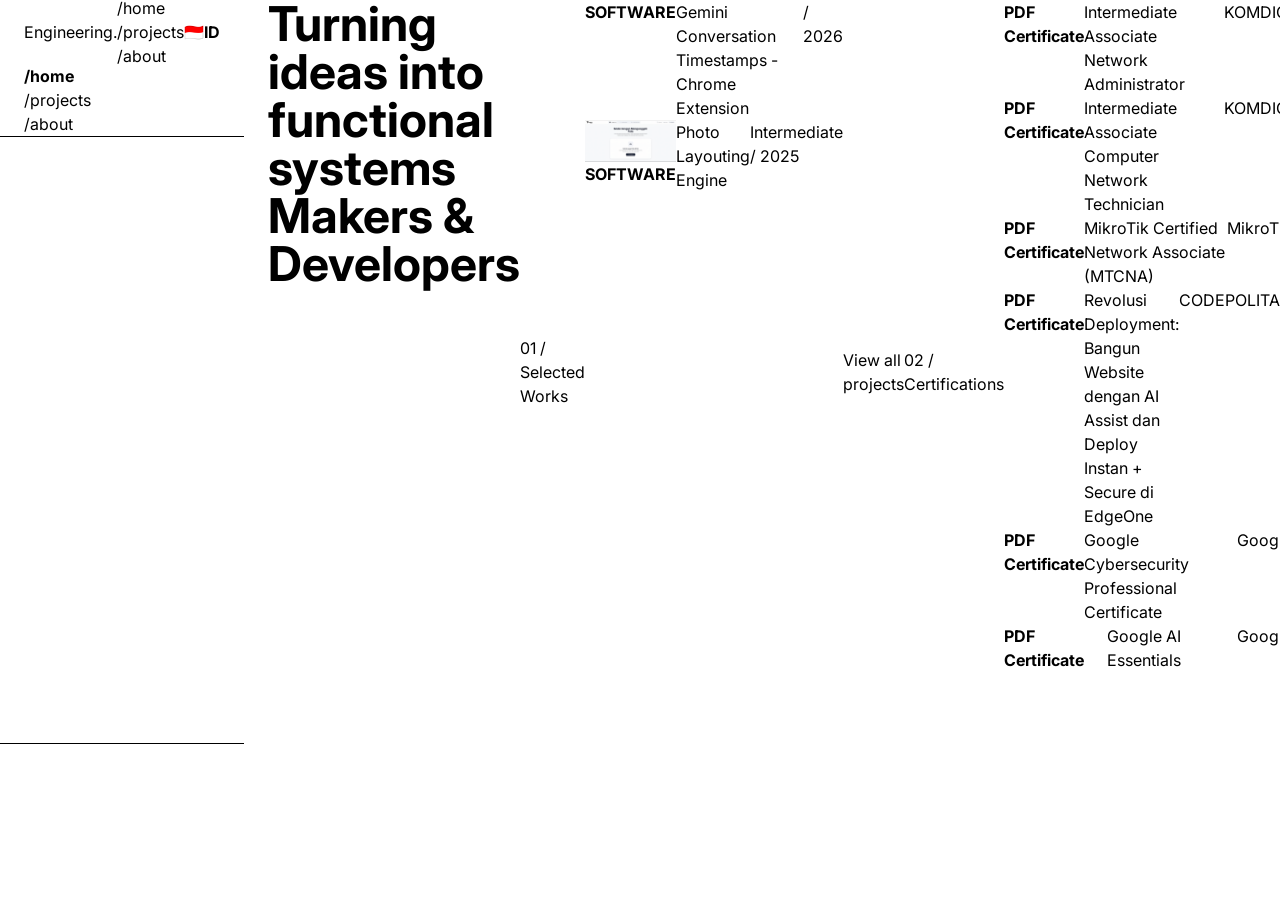
==== commit 653c5417: "updated project" ====
--- a/index.html
+++ b/index.html
@@ -148,7 +148,25 @@
         
         <!-- Gallery Grid -->
         <div class="grid grid-cols-1 md:grid-cols-2 gap-8">
-                                                                    <a href="/projects/photo-layouting-engine" class="group flex flex-col gap-4 cursor-pointer ">
+                                                                    <a href="/projects/gemini-conversation-timestamps-chrome-extension" class="group flex flex-col gap-4 cursor-pointer ">
+                        <div class="relative w-full aspect-[4/3] md:aspect-video rounded-xl bg-surface border border-border overflow-hidden">
+                            <div class="absolute inset-0 bg-gradient-to-br from-white/5 to-transparent opacity-0 group-hover:opacity-100 transition-opacity z-10"></div>
+                                                            <div class="absolute inset-0 flex items-center justify-center text-muted group-hover:scale-105 transition-transform duration-700">
+                                    <i data-lucide="image" class="w-10 h-10 opacity-30"></i>
+                                </div>
+                                                        
+                            <!-- Project Category Type Badge -->
+                            <div class="absolute top-3 right-3 z-20">
+                                                                    <span class="text-[10px] font-mono font-bold px-2 py-0.5 rounded bg-blue-500/20 text-blue-300 border border-blue-500/30 backdrop-blur-md" data-id="SOFTWARE" data-en="SOFTWARE">SOFTWARE</span>
+                                                            </div>
+                        </div>
+                        <div class="flex flex-col gap-1">
+                            <h3 class="text-lg font-medium text-text group-hover:text-accent transition-colors" data-id="Gemini Conversation Timestamps - Chrome Extension" data-en="Gemini Conversation Timestamps - Chrome Extension">
+                                Gemini Conversation Timestamps - Chrome Extension                            </h3>
+                            <span class="text-sm font-mono text-muted"> / 2026</span>
+                        </div>
+                    </a>
+                                                        <a href="/projects/photo-layouting-engine" class="group flex flex-col gap-4 cursor-pointer ">
                         <div class="relative w-full aspect-[4/3] md:aspect-video rounded-xl bg-surface border border-border overflow-hidden">
                             <div class="absolute inset-0 bg-gradient-to-br from-white/5 to-transparent opacity-0 group-hover:opacity-100 transition-opacity z-10"></div>
                                                             <img src="/uploads/1789835420_0_Gemini_Generated_Image_v53u3iv53u3iv53u.jpg" alt="Photo Layouting Engine" class="w-full h-full object-cover group-hover:scale-105 transition-transform duration-700">
